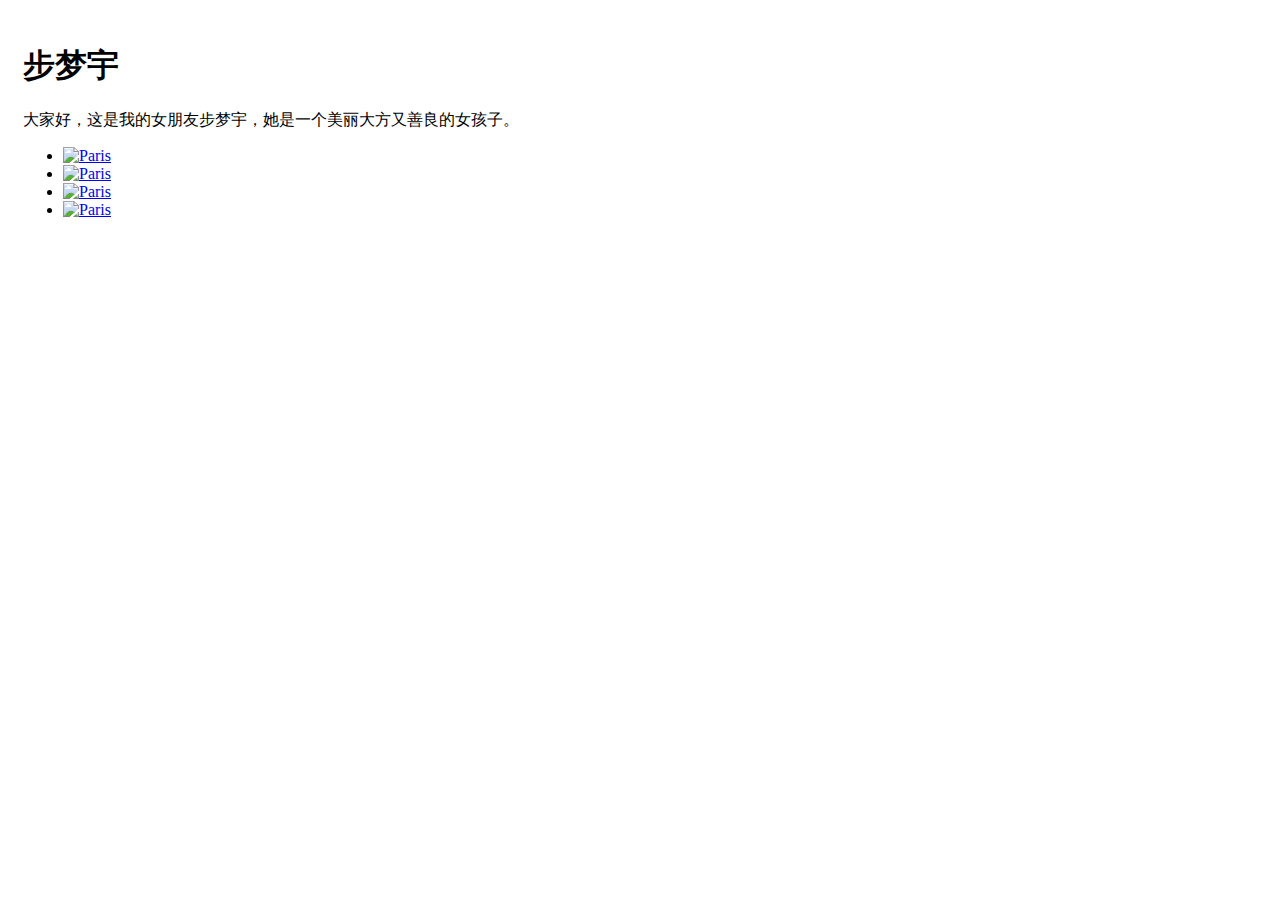
==== index.html @ a48f7495 "创建首页" ====
<!DOCTYPE html>
<html lang="en">
  <head>
    <meta charset="UTF-8" />
    <meta name="viewport" content="width=device-width, initial-scale=1.0" />
    <!-- css 文件 -->
    <link
      rel="stylesheet"
      href="https://cdn.static.runoob.com/libs/foundation/5.5.3/css/foundation.min.css"
    />
    <link
      rel="stylesheet"
      href="https://static.runoob.com/assets/foundation-icons/foundation-icons.css"
    />
    <!-- jQuery 库 -->
    <script src="https://cdn.static.runoob.com/libs/jquery/2.1.1/jquery.min.js"></script>
    <!-- JavaScript 文件 -->
    <script src="https://cdn.static.runoob.com/libs/foundation/5.5.3/js/foundation.min.js"></script>
    <script src="https://cdn.staticfile.org/foundation/5.5.3/js/vendor/modernizr.js"></script>
    <title>步梦宇</title>
    <style>
      .main {
        padding: 15px;
      }
      .heart {
        color: #ff0000;
      }
    </style>
  </head>
  <body>
    <div class="row main">
      <h1>步梦宇</h1>
      <p>
        大家好，这是我的女朋友<i class="fi-heart heart"></i
        >步梦宇，她是一个美丽大方又善良<i class="fi-like"></i>的女孩子<i
          class="fi-arrow-down"
        ></i
        >。
      </p>
      <ul class="clearing-thumbs" data-clearing>
        <li>
          <a
            href="https://6465-dev-9g0suwuw61afb9f3-1252108641.tcb.qcloud.la/bumengyu.cn/%E7%94%B5%E5%BD%B1%E5%B0%8F%E9%95%87.jpg?sign=0e32bcd4957372786c1be1a4ee5451af&t=1658648885"
            target="_blank"
            class="th radius"
          >
            <img
              src="https://6465-dev-9g0suwuw61afb9f3-1252108641.tcb.qcloud.la/bumengyu.cn/%E7%94%B5%E5%BD%B1%E5%B0%8F%E9%95%87.jpg?sign=0e32bcd4957372786c1be1a4ee5451af&t=1658648885"
              alt="Paris"
              data-caption="电影小镇"
              width="400"
            />
          </a>
        </li>
        <li>
          <a
            href="https://6465-dev-9g0suwuw61afb9f3-1252108641.tcb.qcloud.la/bumengyu.cn/%E7%BE%8E%E6%9C%AF%E9%A6%86.jpg?sign=0e3f05a3e14979efe92aff4234fc72d9&t=1658648982"
            target="_blank"
            class="th radius"
          >
            <img
              src="https://6465-dev-9g0suwuw61afb9f3-1252108641.tcb.qcloud.la/bumengyu.cn/%E7%BE%8E%E6%9C%AF%E9%A6%86.jpg?sign=0e3f05a3e14979efe92aff4234fc72d9&t=1658648982"
              alt="Paris"
              data-caption="美术馆"
              width="400"
            />
          </a>
        </li>
        <li>
          <a
            href="https://6465-dev-9g0suwuw61afb9f3-1252108641.tcb.qcloud.la/bumengyu.cn/%E9%BB%84%E6%B2%B3%E8%BE%B9.jpg?sign=4ac74d70f118c9f77bada75aae7a8f6f&t=1658648997"
            target="_blank"
            class="th radius"
          >
            <img
              src="https://6465-dev-9g0suwuw61afb9f3-1252108641.tcb.qcloud.la/bumengyu.cn/%E9%BB%84%E6%B2%B3%E8%BE%B9.jpg?sign=4ac74d70f118c9f77bada75aae7a8f6f&t=1658648997"
              alt="Paris"
              data-caption="黄河边"
              width="400"
            />
          </a>
        </li>
        <li>
          <a
            href="https://6465-dev-9g0suwuw61afb9f3-1252108641.tcb.qcloud.la/bumengyu.cn/%E9%BE%99%E5%AD%90%E6%B9%96.jpg?sign=b0e2cf91acd600f6f68639bf4f8cba74&t=1658649010"
            target="_blank"
            class="th radius"
          >
            <img
              src="https://6465-dev-9g0suwuw61afb9f3-1252108641.tcb.qcloud.la/bumengyu.cn/%E9%BE%99%E5%AD%90%E6%B9%96.jpg?sign=b0e2cf91acd600f6f68639bf4f8cba74&t=1658649010"
              alt="Paris"
              data-caption="龙子湖"
              width="400"
            />
          </a>
        </li>
      </ul>
    </div>
    <script>
      $(document).ready(function () {
        $(document).foundation();
      });
    </script>
  </body>
</html>
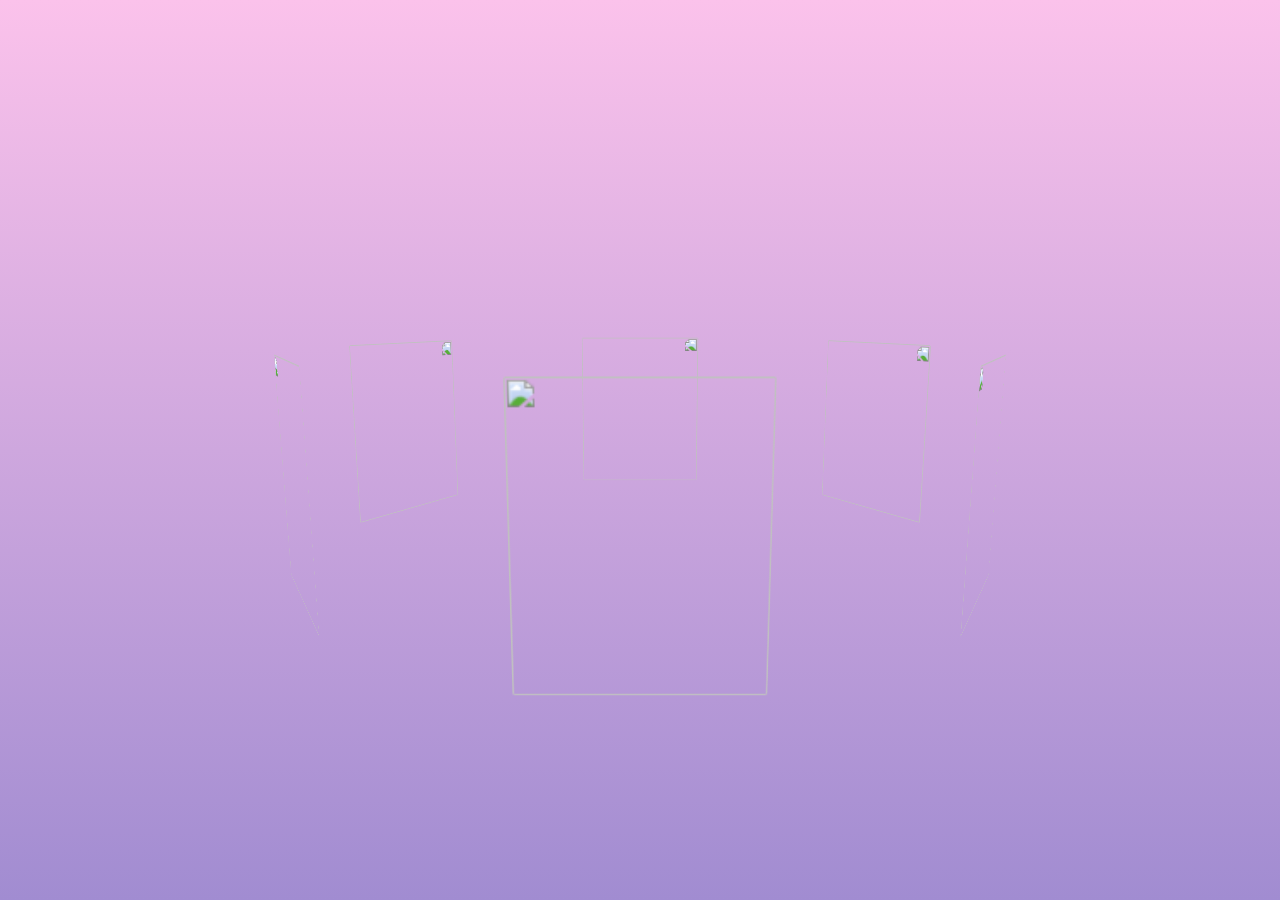
==== commit cd1c20f1: "使用炫酷图片墙" ====
--- a/index.html
+++ b/index.html
@@ -2,104 +2,160 @@
 <html lang="en">
   <head>
     <meta charset="UTF-8" />
+    <meta http-equiv="X-UA-Compatible" content="IE=edge" />
     <meta name="viewport" content="width=device-width, initial-scale=1.0" />
-    <!-- css 文件 -->
-    <link
-      rel="stylesheet"
-      href="https://cdn.static.runoob.com/libs/foundation/5.5.3/css/foundation.min.css"
-    />
-    <link
-      rel="stylesheet"
-      href="https://static.runoob.com/assets/foundation-icons/foundation-icons.css"
-    />
-    <!-- jQuery 库 -->
-    <script src="https://cdn.static.runoob.com/libs/jquery/2.1.1/jquery.min.js"></script>
-    <!-- JavaScript 文件 -->
-    <script src="https://cdn.static.runoob.com/libs/foundation/5.5.3/js/foundation.min.js"></script>
-    <script src="https://cdn.staticfile.org/foundation/5.5.3/js/vendor/modernizr.js"></script>
+    <link rel="icon" href="favicon.ico" />
     <title>步梦宇</title>
     <style>
-      .main {
-        padding: 15px;
+      * {
+        margin: 0;
+        padding: 0;
       }
-      .heart {
-        color: #ff0000;
+
+      .container {
+        display: flex;
+        min-height: 100vh;
+        perspective: 800px;
+        /*background: #000;*/
+        /*background-image: linear-gradient(to top, #a18cd1 0%, #fbc2eb 100%);*/
+
+        background-image: linear-gradient(to top, #a18cd1 0%, #fbc2eb 100%);
+        touch-action: none;
+      }
+
+      .wrap {
+        position: relative;
+        width: 160px;
+        height: 200px;
+        margin: auto;
+        transform-style: preserve-3d;
+        pointer-events: none;
+      }
+
+      .wrap img {
+        position: absolute;
+        top: 0;
+        left: 0;
+        width: 100%;
+        height: 100%;
+        object-fit: contain;
+        border-radius: 2px;
+        /* -webkit-box-reflect: below 5px -webkit-linear-gradient(top, rgba(0, 0, 0, 0) 40%, rgba(0, 0, 0, 0.5) 100%); */
       }
     </style>
   </head>
+
   <body>
-    <div class="row main">
-      <h1>步梦宇</h1>
-      <p>
-        大家好，这是我的女朋友<i class="fi-heart heart"></i
-        >步梦宇，她是一个美丽大方又善良<i class="fi-like"></i>的女孩子<i
-          class="fi-arrow-down"
-        ></i
-        >。
-      </p>
-      <ul class="clearing-thumbs" data-clearing>
-        <li>
-          <a
-            href="https://6465-dev-9g0suwuw61afb9f3-1252108641.tcb.qcloud.la/bumengyu.cn/%E7%94%B5%E5%BD%B1%E5%B0%8F%E9%95%87.jpg?sign=0e32bcd4957372786c1be1a4ee5451af&t=1658648885"
-            target="_blank"
-            class="th radius"
-          >
-            <img
-              src="https://6465-dev-9g0suwuw61afb9f3-1252108641.tcb.qcloud.la/bumengyu.cn/%E7%94%B5%E5%BD%B1%E5%B0%8F%E9%95%87.jpg?sign=0e32bcd4957372786c1be1a4ee5451af&t=1658648885"
-              alt="Paris"
-              data-caption="电影小镇"
-              width="400"
-            />
-          </a>
-        </li>
-        <li>
-          <a
-            href="https://6465-dev-9g0suwuw61afb9f3-1252108641.tcb.qcloud.la/bumengyu.cn/%E7%BE%8E%E6%9C%AF%E9%A6%86.jpg?sign=0e3f05a3e14979efe92aff4234fc72d9&t=1658648982"
-            target="_blank"
-            class="th radius"
-          >
-            <img
-              src="https://6465-dev-9g0suwuw61afb9f3-1252108641.tcb.qcloud.la/bumengyu.cn/%E7%BE%8E%E6%9C%AF%E9%A6%86.jpg?sign=0e3f05a3e14979efe92aff4234fc72d9&t=1658648982"
-              alt="Paris"
-              data-caption="美术馆"
-              width="400"
-            />
-          </a>
-        </li>
-        <li>
-          <a
-            href="https://6465-dev-9g0suwuw61afb9f3-1252108641.tcb.qcloud.la/bumengyu.cn/%E9%BB%84%E6%B2%B3%E8%BE%B9.jpg?sign=4ac74d70f118c9f77bada75aae7a8f6f&t=1658648997"
-            target="_blank"
-            class="th radius"
-          >
-            <img
-              src="https://6465-dev-9g0suwuw61afb9f3-1252108641.tcb.qcloud.la/bumengyu.cn/%E9%BB%84%E6%B2%B3%E8%BE%B9.jpg?sign=4ac74d70f118c9f77bada75aae7a8f6f&t=1658648997"
-              alt="Paris"
-              data-caption="黄河边"
-              width="400"
-            />
-          </a>
-        </li>
-        <li>
-          <a
-            href="https://6465-dev-9g0suwuw61afb9f3-1252108641.tcb.qcloud.la/bumengyu.cn/%E9%BE%99%E5%AD%90%E6%B9%96.jpg?sign=b0e2cf91acd600f6f68639bf4f8cba74&t=1658649010"
-            target="_blank"
-            class="th radius"
-          >
-            <img
-              src="https://6465-dev-9g0suwuw61afb9f3-1252108641.tcb.qcloud.la/bumengyu.cn/%E9%BE%99%E5%AD%90%E6%B9%96.jpg?sign=b0e2cf91acd600f6f68639bf4f8cba74&t=1658649010"
-              alt="Paris"
-              data-caption="龙子湖"
-              width="400"
-            />
-          </a>
-        </li>
-      </ul>
+    <div class="container">
+      <div class="wrap" style="transform: rotateX(-10deg)">
+        <!-- 替换下面的照片即可 -->
+        <img
+          alt=""
+          src="https://6465-dev-9g0suwuw61afb9f3-1252108641.tcb.qcloud.la/bumengyu.cn/%E5%B5%A9%E5%B1%B1%E4%B8%8A.jpg?sign=969255f42c35996d0971edb95b3ddde4&t=1664441173"
+        />
+        <img
+          alt=""
+          src="https://6465-dev-9g0suwuw61afb9f3-1252108641.tcb.qcloud.la/bumengyu.cn/%E5%B5%A9%E5%B1%B1%E6%99%AF%E5%8C%BA%E9%97%A8%E5%8F%A3.jpg?sign=5507b08a4745545ce934c6bb72a371fd&t=1664441182"
+        />
+        <img
+          alt=""
+          src="https://6465-dev-9g0suwuw61afb9f3-1252108641.tcb.qcloud.la/bumengyu.cn/%E7%94%B5%E5%BD%B1%E5%B0%8F%E9%95%87.jpg?sign=c3ad48a289f331db0b46c061b258169b&t=1664441187"
+        />
+        <img
+          alt=""
+          src="https://6465-dev-9g0suwuw61afb9f3-1252108641.tcb.qcloud.la/bumengyu.cn/%E7%BE%8E%E6%9C%AF%E9%A6%86.jpg?sign=62498a65867620e49cd39b2441414c0f&t=1664441192"
+        />
+        <img
+          alt=""
+          src="https://6465-dev-9g0suwuw61afb9f3-1252108641.tcb.qcloud.la/bumengyu.cn/%E9%BB%84%E6%B2%B3%E8%BE%B9.jpg?sign=6c805c1ce13396d14b96ba7d0a2b57a9&t=1664441199"
+        />
+        <img
+          alt=""
+          src="https://6465-dev-9g0suwuw61afb9f3-1252108641.tcb.qcloud.la/bumengyu.cn/%E9%BE%99%E5%AD%90%E6%B9%96.jpg?sign=5a94413b82294eb7d0a37d99a72730d4&t=1664441205"
+        />
+        <!-- <img alt="" src="https://zhangbo02.oss-cn-hangzhou.aliyuncs.com/ning/IMG_2718.JPG">
+            <img alt="" src="https://zhangbo02.oss-cn-hangzhou.aliyuncs.com/ning917/8.jpeg">
+            <img alt="" src="https://zhangbo02.oss-cn-hangzhou.aliyuncs.com/ning917/9.jpeg">
+            <img alt="" src="https://zhangbo02.oss-cn-hangzhou.aliyuncs.com/ning917/10.jpeg"> -->
+      </div>
     </div>
     <script>
-      $(document).ready(function () {
-        $(document).foundation();
+      // 获取dom
+      const container = document.querySelector(".container");
+      const wrap = document.querySelector(".wrap");
+      const imgList = document.querySelectorAll(".wrap img");
+      const length = imgList.length;
+      const angle = 360 / length;
+
+      // 开场动画 延时1000 / 60 = 16.666667 ≈ 17，否则transition不会生效
+      setTimeout(() => {
+        for (let i = 0; i < length; i++) {
+          imgList[i].style.transition =
+            "transform 1s ease " + (length - 1 - i) * 0.1 + "s";
+          imgList[i].style.transform =
+            "rotateY(" + angle * i + "deg) translateZ(320px)";
+        }
+      }, 17);
+
+      // wrap沿x轴旋转-10度
+      const rotate = { x: -10, y: 0 };
+      wrap.style.transform = "rotateX(" + rotate.x + "deg)";
+
+      // 拖拽查看
+      let isPointerDown = false;
+      let point = null;
+      let last = null;
+      let diff = null;
+      let rafId = null;
+      container.addEventListener("pointerdown", function (e) {
+        this.setPointerCapture(e.pointerId);
+        isPointerDown = true;
+        cancelAnimationFrame(rafId);
+        point = { x: e.clientX, y: e.clientY };
+        last = { x: e.clientX, y: e.clientY };
+        diff = { x: 0, y: 0 };
       });
+      container.addEventListener("pointermove", function (e) {
+        if (isPointerDown) {
+          const current = { x: e.clientX, y: e.clientY };
+          diff = { x: current.x - last.x, y: current.y - last.y };
+          rotate.x -= diff.y * 0.1;
+          rotate.y += diff.x * 0.1;
+          last = { x: current.x, y: current.y };
+          wrap.style.transform =
+            "rotateX(" + rotate.x + "deg) rotateY(" + rotate.y + "deg)";
+        }
+      });
+      container.addEventListener("pointerup", function (e) {
+        isPointerDown = false;
+        raf();
+      });
+      // 指针取消
+      container.addEventListener("pointercancel", function (e) {
+        isPointerDown = false;
+      });
+
+      /**
+       * @description 惯性滚动方法
+       * created by zhangbo on 2022/09/12
+       */
+      function raf() {
+        let { x, y } = diff;
+
+        function step() {
+          x *= 0.95;
+          y *= 0.95;
+          rotate.x -= y * 0.1;
+          rotate.y += x * 0.1;
+          wrap.style.transform =
+            "rotateX(" + rotate.x + "deg) rotateY(" + rotate.y + "deg)";
+          if (Math.abs(x) > 1 || Math.abs(y) > 1) {
+            rafId = requestAnimationFrame(step);
+          }
+        }
+
+        rafId = requestAnimationFrame(step);
+      }
     </script>
   </body>
 </html>
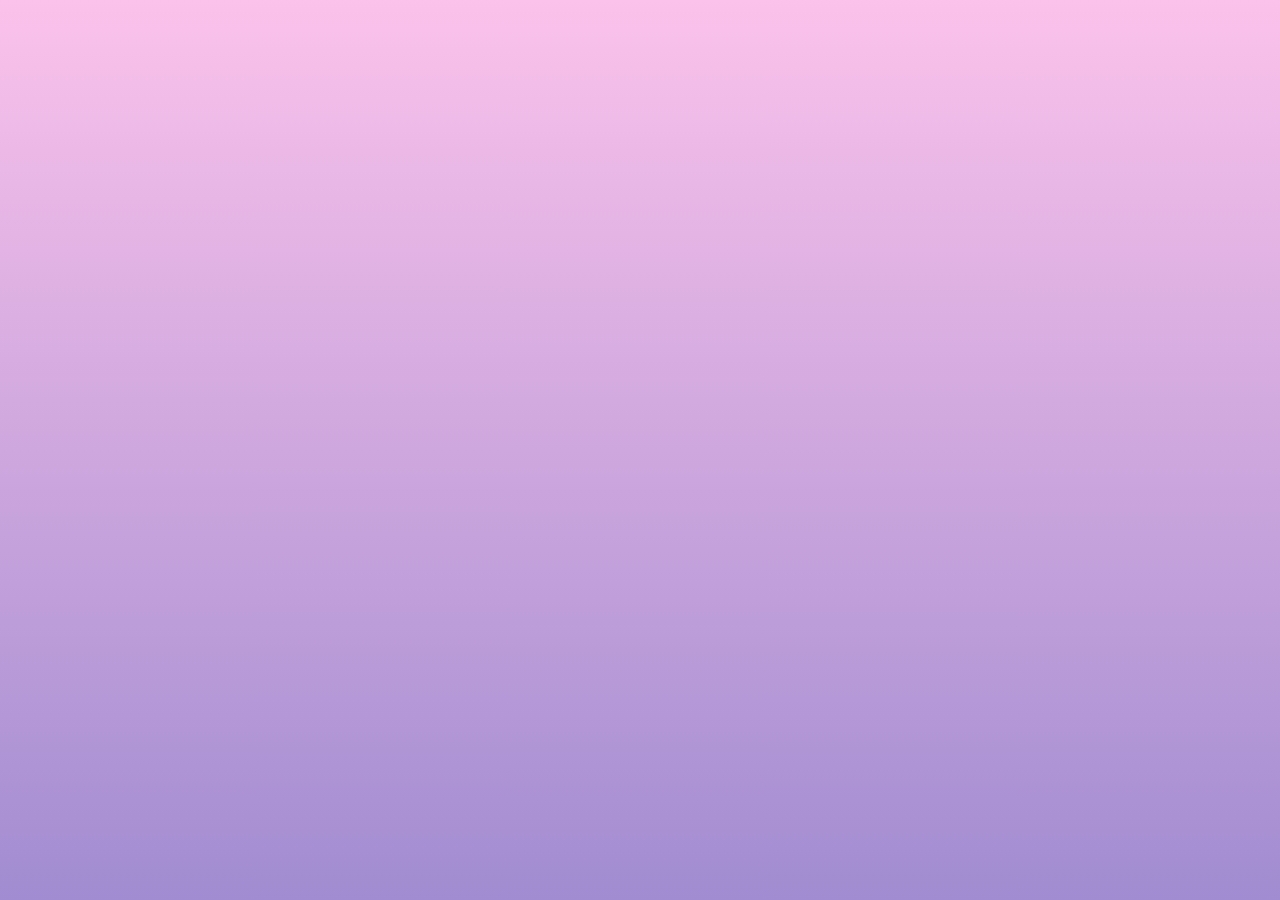
==== commit ddb9053a: "300天" ====
--- a/index.html
+++ b/index.html
@@ -21,6 +21,7 @@
 
         background-image: linear-gradient(to top, #a18cd1 0%, #fbc2eb 100%);
         touch-action: none;
+        overflow: hidden;
       }
 
       .wrap {
@@ -47,32 +48,8 @@
 
   <body>
     <div class="container">
-      <div class="wrap" style="transform: rotateX(-10deg)">
+      <div class="wrap" style="transform: rotateX(-10deg) translateZ(-1000px)">
         <!-- 替换下面的照片即可 -->
-        <img
-          alt=""
-          src="https://6465-dev-9g0suwuw61afb9f3-1252108641.tcb.qcloud.la/bumengyu.cn/%E5%B5%A9%E5%B1%B1%E4%B8%8A.jpg?sign=969255f42c35996d0971edb95b3ddde4&t=1664441173"
-        />
-        <img
-          alt=""
-          src="https://6465-dev-9g0suwuw61afb9f3-1252108641.tcb.qcloud.la/bumengyu.cn/%E5%B5%A9%E5%B1%B1%E6%99%AF%E5%8C%BA%E9%97%A8%E5%8F%A3.jpg?sign=5507b08a4745545ce934c6bb72a371fd&t=1664441182"
-        />
-        <img
-          alt=""
-          src="https://6465-dev-9g0suwuw61afb9f3-1252108641.tcb.qcloud.la/bumengyu.cn/%E7%94%B5%E5%BD%B1%E5%B0%8F%E9%95%87.jpg?sign=c3ad48a289f331db0b46c061b258169b&t=1664441187"
-        />
-        <img
-          alt=""
-          src="https://6465-dev-9g0suwuw61afb9f3-1252108641.tcb.qcloud.la/bumengyu.cn/%E7%BE%8E%E6%9C%AF%E9%A6%86.jpg?sign=62498a65867620e49cd39b2441414c0f&t=1664441192"
-        />
-        <img
-          alt=""
-          src="https://6465-dev-9g0suwuw61afb9f3-1252108641.tcb.qcloud.la/bumengyu.cn/%E9%BB%84%E6%B2%B3%E8%BE%B9.jpg?sign=6c805c1ce13396d14b96ba7d0a2b57a9&t=1664441199"
-        />
-        <img
-          alt=""
-          src="https://6465-dev-9g0suwuw61afb9f3-1252108641.tcb.qcloud.la/bumengyu.cn/%E9%BE%99%E5%AD%90%E6%B9%96.jpg?sign=5a94413b82294eb7d0a37d99a72730d4&t=1664441205"
-        />
         <!-- <img alt="" src="https://zhangbo02.oss-cn-hangzhou.aliyuncs.com/ning/IMG_2718.JPG">
             <img alt="" src="https://zhangbo02.oss-cn-hangzhou.aliyuncs.com/ning917/8.jpeg">
             <img alt="" src="https://zhangbo02.oss-cn-hangzhou.aliyuncs.com/ning917/9.jpeg">
@@ -80,60 +57,101 @@
       </div>
     </div>
     <script>
-      // 获取dom
-      const container = document.querySelector(".container");
-      const wrap = document.querySelector(".wrap");
-      const imgList = document.querySelectorAll(".wrap img");
-      const length = imgList.length;
-      const angle = 360 / length;
+      // 获取微博图片
+      fetch(
+        "https://service-j774ml4f-1252108641.sh.apigw.tencentcs.com/release/http-agent",
+        {
+          method: "POST",
+          body: JSON.stringify({
+            url: "https://m.weibo.cn/api/container/getIndex?type=uid&value=5272959485&containerid=1076035272959485",
+            resourceType: "json",
+          }),
+        }
+      )
+        .then((res) => res.json())
+        .then((data) => {
+          const resource = JSON.parse(data.resource);
+          const weiboImgs = resource.data.cards
+            .filter((item) => item.card_type == 9)
+            .flatMap((item) => {
+              return (item.mblog.pic_ids || []).map(
+                (pid) => `https://lz.sinaimg.cn/oslarge/${pid}`
+              );
+            });
+          console.log(weiboImgs);
+          // 写入dom
+          const wrap = document.querySelector(".wrap");
+          weiboImgs.forEach((weiboImg) => {
+            const img = document.createElement("img");
+            img.src = weiboImg;
+            wrap.append(img);
+          });
+          // 开始渲染
+          render();
+        });
+    </script>
+    <script>
+      function render() {
+        // 获取dom
+        const container = document.querySelector(".container");
+        const wrap = document.querySelector(".wrap");
+        const imgList = document.querySelectorAll(".wrap img");
+        const length = imgList.length;
+        const angle = 360 / length;
 
-      // 开场动画 延时1000 / 60 = 16.666667 ≈ 17，否则transition不会生效
-      setTimeout(() => {
-        for (let i = 0; i < length; i++) {
-          imgList[i].style.transition =
-            "transform 1s ease " + (length - 1 - i) * 0.1 + "s";
-          imgList[i].style.transform =
-            "rotateY(" + angle * i + "deg) translateZ(320px)";
-        }
-      }, 17);
+        // 开场动画 延时1000 / 60 = 16.666667 ≈ 17，否则transition不会生效
+        setTimeout(() => {
+          for (let i = 0; i < length; i++) {
+            imgList[i].style.transition =
+              "transform 1s ease " + (length - 1 - i) * 0.1 + "s";
+            imgList[i].style.transform =
+              "rotateY(" + angle * i + "deg) translateZ(1600px)";
+          }
+        }, 17);
 
-      // wrap沿x轴旋转-10度
-      const rotate = { x: -10, y: 0 };
-      wrap.style.transform = "rotateX(" + rotate.x + "deg)";
+        // wrap沿x轴旋转-10度
+        const rotate = { x: -10, y: 0 };
+        wrap.style.transform =
+          "rotateX(" + rotate.x + "deg)  translateZ(-1200px)";
 
-      // 拖拽查看
-      let isPointerDown = false;
-      let point = null;
-      let last = null;
-      let diff = null;
-      let rafId = null;
-      container.addEventListener("pointerdown", function (e) {
-        this.setPointerCapture(e.pointerId);
-        isPointerDown = true;
-        cancelAnimationFrame(rafId);
-        point = { x: e.clientX, y: e.clientY };
-        last = { x: e.clientX, y: e.clientY };
-        diff = { x: 0, y: 0 };
-      });
-      container.addEventListener("pointermove", function (e) {
-        if (isPointerDown) {
-          const current = { x: e.clientX, y: e.clientY };
-          diff = { x: current.x - last.x, y: current.y - last.y };
-          rotate.x -= diff.y * 0.1;
-          rotate.y += diff.x * 0.1;
-          last = { x: current.x, y: current.y };
-          wrap.style.transform =
-            "rotateX(" + rotate.x + "deg) rotateY(" + rotate.y + "deg)";
-        }
-      });
-      container.addEventListener("pointerup", function (e) {
-        isPointerDown = false;
-        raf();
-      });
-      // 指针取消
-      container.addEventListener("pointercancel", function (e) {
-        isPointerDown = false;
-      });
+        // 拖拽查看
+        let isPointerDown = false;
+        let point = null;
+        let last = null;
+        let diff = null;
+        let rafId = null;
+        container.addEventListener("pointerdown", function (e) {
+          this.setPointerCapture(e.pointerId);
+          isPointerDown = true;
+          cancelAnimationFrame(rafId);
+          point = { x: e.clientX, y: e.clientY };
+          last = { x: e.clientX, y: e.clientY };
+          diff = { x: 0, y: 0 };
+        });
+        container.addEventListener("pointermove", function (e) {
+          if (isPointerDown) {
+            const current = { x: e.clientX, y: e.clientY };
+            diff = { x: current.x - last.x, y: current.y - last.y };
+            rotate.x -= diff.y * 0.1;
+            rotate.y += diff.x * 0.1;
+            last = { x: current.x, y: current.y };
+            wrap.style.transform =
+              "rotateX(" +
+              rotate.x +
+              "deg) rotateY(" +
+              rotate.y +
+              "deg) translateZ(-1200px)";
+          }
+        });
+        container.addEventListener("pointerup", function (e) {
+          isPointerDown = false;
+          raf();
+        });
+        // 指针取消
+        container.addEventListener("pointercancel", function (e) {
+          isPointerDown = false;
+        });
+      }
 
       /**
        * @description 惯性滚动方法
@@ -148,7 +166,11 @@
           rotate.x -= y * 0.1;
           rotate.y += x * 0.1;
           wrap.style.transform =
-            "rotateX(" + rotate.x + "deg) rotateY(" + rotate.y + "deg)";
+            "rotateX(" +
+            rotate.x +
+            "deg) rotateY(" +
+            rotate.y +
+            "deg)  translateZ(-1200px)";
           if (Math.abs(x) > 1 || Math.abs(y) > 1) {
             rafId = requestAnimationFrame(step);
           }
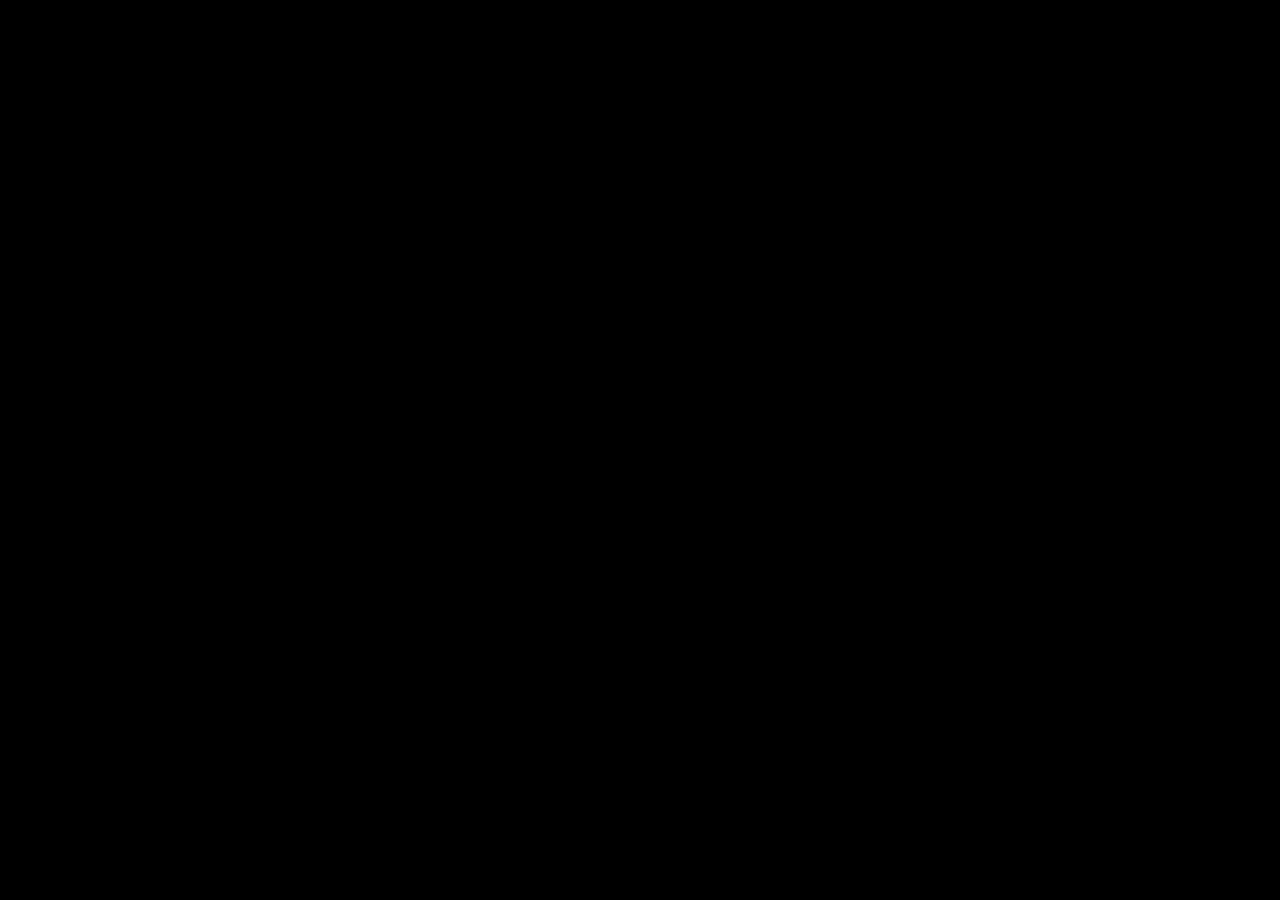
==== commit b186449f: "修复旋转查看图片" ====
--- a/index.html
+++ b/index.html
@@ -5,7 +5,7 @@
     <meta http-equiv="X-UA-Compatible" content="IE=edge" />
     <meta name="viewport" content="width=device-width, initial-scale=1.0" />
     <link rel="icon" href="favicon.ico" />
-    <title>步梦宇</title>
+    <title>步梦梦</title>
     <style>
       * {
         margin: 0;
@@ -16,10 +16,10 @@
         display: flex;
         min-height: 100vh;
         perspective: 800px;
-        /*background: #000;*/
+        background: #000;
         /*background-image: linear-gradient(to top, #a18cd1 0%, #fbc2eb 100%);*/
 
-        background-image: linear-gradient(to top, #a18cd1 0%, #fbc2eb 100%);
+        /* background-image: linear-gradient(to top, #a18cd1 0%, #fbc2eb 100%); */
         touch-action: none;
         overflow: hidden;
       }
@@ -91,6 +91,9 @@
         });
     </script>
     <script>
+      let diff = null;
+      let rafId = null;
+      const rotate = { x: -10, y: 0 };
       function render() {
         // 获取dom
         const container = document.querySelector(".container");
@@ -118,8 +121,6 @@
         let isPointerDown = false;
         let point = null;
         let last = null;
-        let diff = null;
-        let rafId = null;
         container.addEventListener("pointerdown", function (e) {
           this.setPointerCapture(e.pointerId);
           isPointerDown = true;
@@ -135,17 +136,20 @@
             rotate.x -= diff.y * 0.1;
             rotate.y += diff.x * 0.1;
             last = { x: current.x, y: current.y };
+
+            console.log(rotate);
+            for (let i = 0; i < length; i++) {
+              imgList[i].style.transition = "unset";
+              imgList[i].style.transform =
+                "rotateY(" + (angle * i + rotate.y) + "deg) translateZ(1600px)";
+            }
             wrap.style.transform =
-              "rotateX(" +
-              rotate.x +
-              "deg) rotateY(" +
-              rotate.y +
-              "deg) translateZ(-1200px)";
+              "rotateX(" + rotate.x + "deg) translateZ(-1200px)";
           }
         });
         container.addEventListener("pointerup", function (e) {
           isPointerDown = false;
-          raf();
+          // raf();
         });
         // 指针取消
         container.addEventListener("pointercancel", function (e) {
@@ -160,17 +164,25 @@
       function raf() {
         let { x, y } = diff;
 
+        const imgList = document.querySelectorAll(".wrap img");
+        const length = imgList.length;
+        const angle = 360 / length;
+
         function step() {
           x *= 0.95;
           y *= 0.95;
           rotate.x -= y * 0.1;
           rotate.y += x * 0.1;
-          wrap.style.transform =
-            "rotateX(" +
-            rotate.x +
-            "deg) rotateY(" +
-            rotate.y +
-            "deg)  translateZ(-1200px)";
+          // wrap.style.transform =
+          //   "rotateX(" +
+          //   rotate.x +
+          //   "deg) rotateY(" +
+          //   rotate.y +
+          //   "deg)  translateZ(-1200px)";
+          for (let i = 0; i < length; i++) {
+            imgList[i].style.transform =
+              "rotateY(" + (angle * i + rotate.x) + "deg) translateZ(-1200px)";
+          }
           if (Math.abs(x) > 1 || Math.abs(y) > 1) {
             rafId = requestAnimationFrame(step);
           }
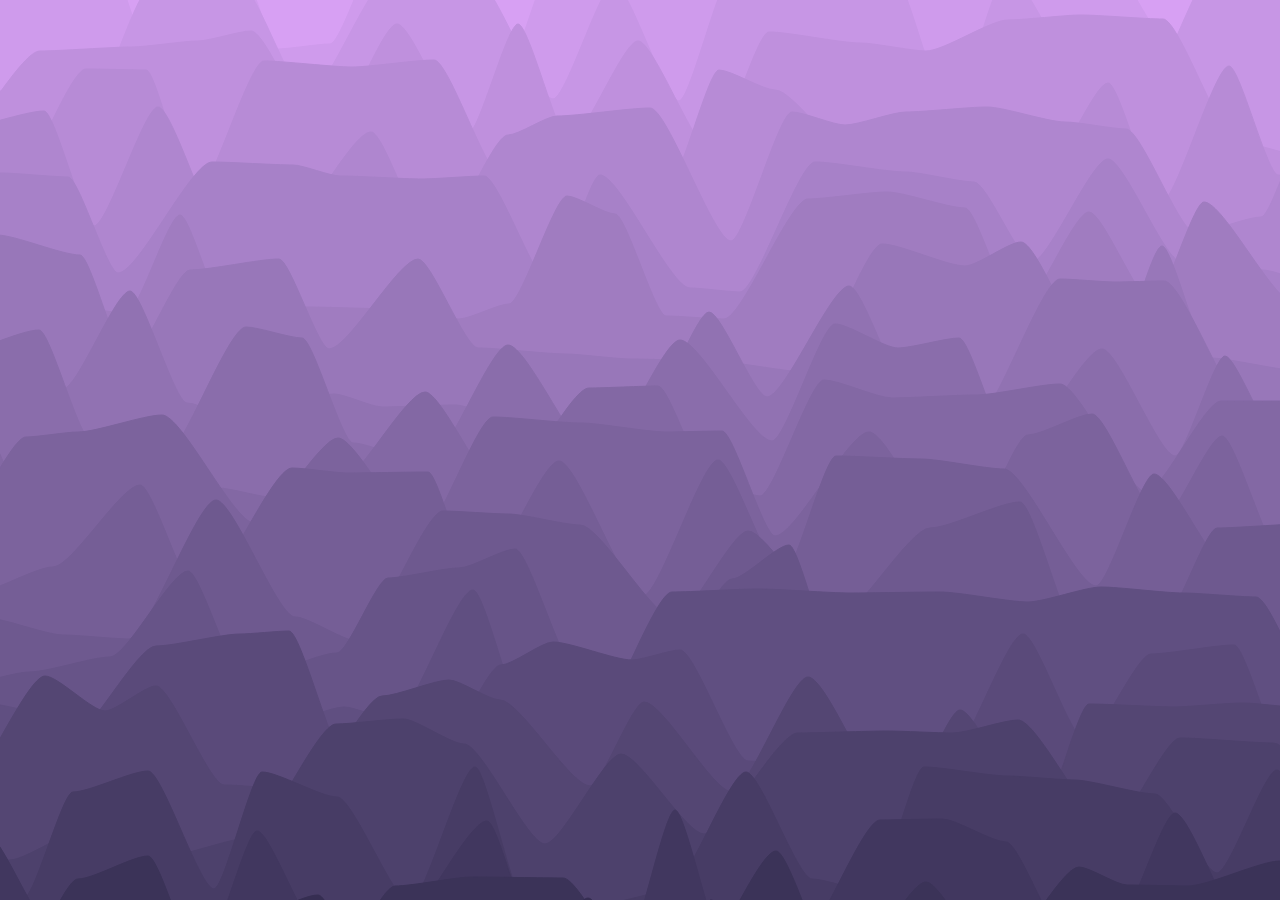
==== commit 644e37cc: "优化背景" ====
--- a/index.html
+++ b/index.html
@@ -16,7 +16,7 @@
         display: flex;
         min-height: 100vh;
         perspective: 800px;
-        background: #000;
+        background: url('./background.svg');
         /*background-image: linear-gradient(to top, #a18cd1 0%, #fbc2eb 100%);*/
 
         /* background-image: linear-gradient(to top, #a18cd1 0%, #fbc2eb 100%); */
